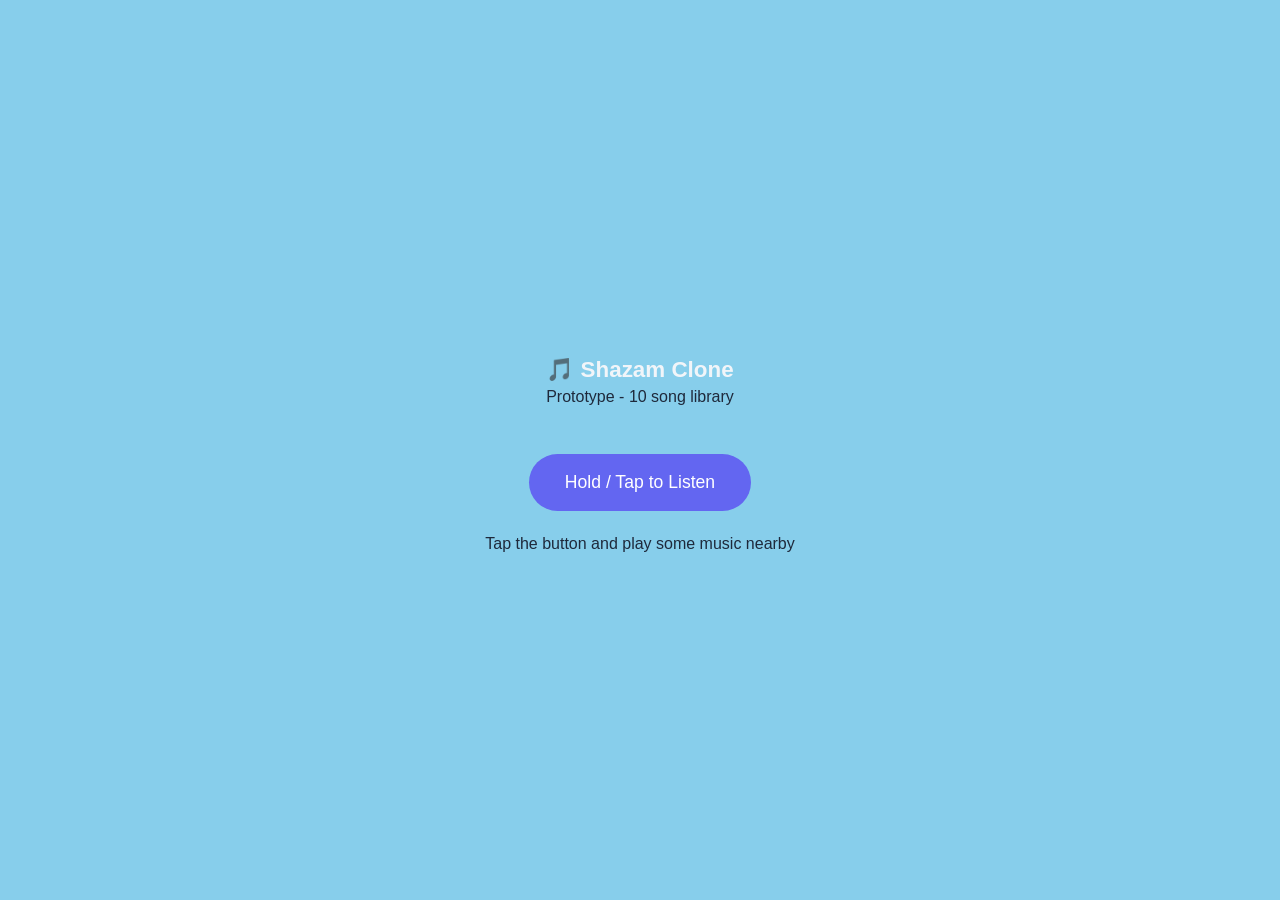
==== static/index.html @ 451c4055 "Removed Unable to Contact to Server Bug" ====
<!DOCTYPE html>
<html lang="en">
<head>
<meta charset="UTF-8" />
<meta name="viewport" content="width=device-width, initial-scale=1.0" />
<title>Shazam Clone</title>
<style>
  body {
    font-family: -apple-system, Segoe UI, Roboto, sans-serif;
    background: skyblue;
    color: #f1f5f9;
    display: flex;
    flex-direction: column;
    align-items: center;
    justify-content: center;
    height: 100vh;
    margin: 0;
  }
  h1 { font-size: 1.4rem; margin-bottom: 0.3rem; }
  p.sub { color: #94a3b8; margin-top: 0; }
  button {
    background: #6366f1;
    color: white;
    border: none;
    padding: 18px 36px;
    font-size: 1.1rem;
    border-radius: 50px;
    cursor: pointer;
    margin-top: 2rem;
  }
  button:disabled { background: #475569; cursor: not-allowed; }
  #status { margin-top: 1.5rem; font-size: 1rem; color: #cbd5e1; min-height: 1.5rem; }
  #result {
    margin-top: 1rem;
    padding: 1rem 1.5rem;
    background: #1e293b;
    border-radius: 12px;
    display: none;
    text-align: center;
  }
  #result h2 { margin: 0 0 4px 0; color: #a5b4fc; }
</style>
</head>
<body>
  <h1>🎵 Shazam Clone</h1>
  <p class="sub" style="color:#1e293b">Prototype - 10 song library</p>

  <button id="recordBtn">Hold / Tap to Listen</button>
  <div id="status" style="color:#1e293b">Tap the button and play some music nearby</div>

  <div id="result">
    <h2 id="songName"></h2>
    <div id="confidence"></div>
  </div>

<script>
const recordBtn = document.getElementById("recordBtn");
const statusEl = document.getElementById("status");
const resultEl = document.getElementById("result");
const songNameEl = document.getElementById("songName");
const confidenceEl = document.getElementById("confidence");

const RECORD_SECONDS = 6;

recordBtn.addEventListener("click", startListening);

async function startListening() {
  resultEl.style.display = "none";
  recordBtn.disabled = true;
  statusEl.textContent = "Requesting microphone access...";

  try {
    const stream = await navigator.mediaDevices.getUserMedia({ audio: true });
    const mediaRecorder = new MediaRecorder(stream);
    const chunks = [];

    mediaRecorder.ondataavailable = (e) => chunks.push(e.data);

    mediaRecorder.onstop = async () => {
      stream.getTracks().forEach((track) => track.stop());
      statusEl.textContent = "Analyzing audio...";

      const audioBlob = new Blob(chunks, { type: "audio/webm" });
      await sendToServer(audioBlob);
    };

    mediaRecorder.start();
    statusEl.textContent = `Listening... (${RECORD_SECONDS}s)`;

    setTimeout(() => mediaRecorder.stop(), RECORD_SECONDS * 1000);
  } catch (err) {
    statusEl.textContent = "Microphone access denied or unavailable.";
    recordBtn.disabled = false;
  }
}

async function sendToServer(audioBlob) {
  const formData = new FormData();
  formData.append("audio", audioBlob, "clip.webm");

  try {
    const response = await fetch("/identify", {
      method: "POST",
      body: formData,
    });
    const data = await response.json();

    if (data.match) {
      songNameEl.textContent = data.song;
      confidenceEl.textContent = `Confidence score: ${data.confidence_score}`;
      resultEl.style.display = "block";
      statusEl.textContent = "Match found!";
    } else {
      statusEl.textContent = "No match found. Try again closer to the speaker.";
    }
  } catch (err) {
    statusEl.textContent = "Error contacting server.";
  } finally {
    recordBtn.disabled = false;
  }
}
</script>
</body>
</html>
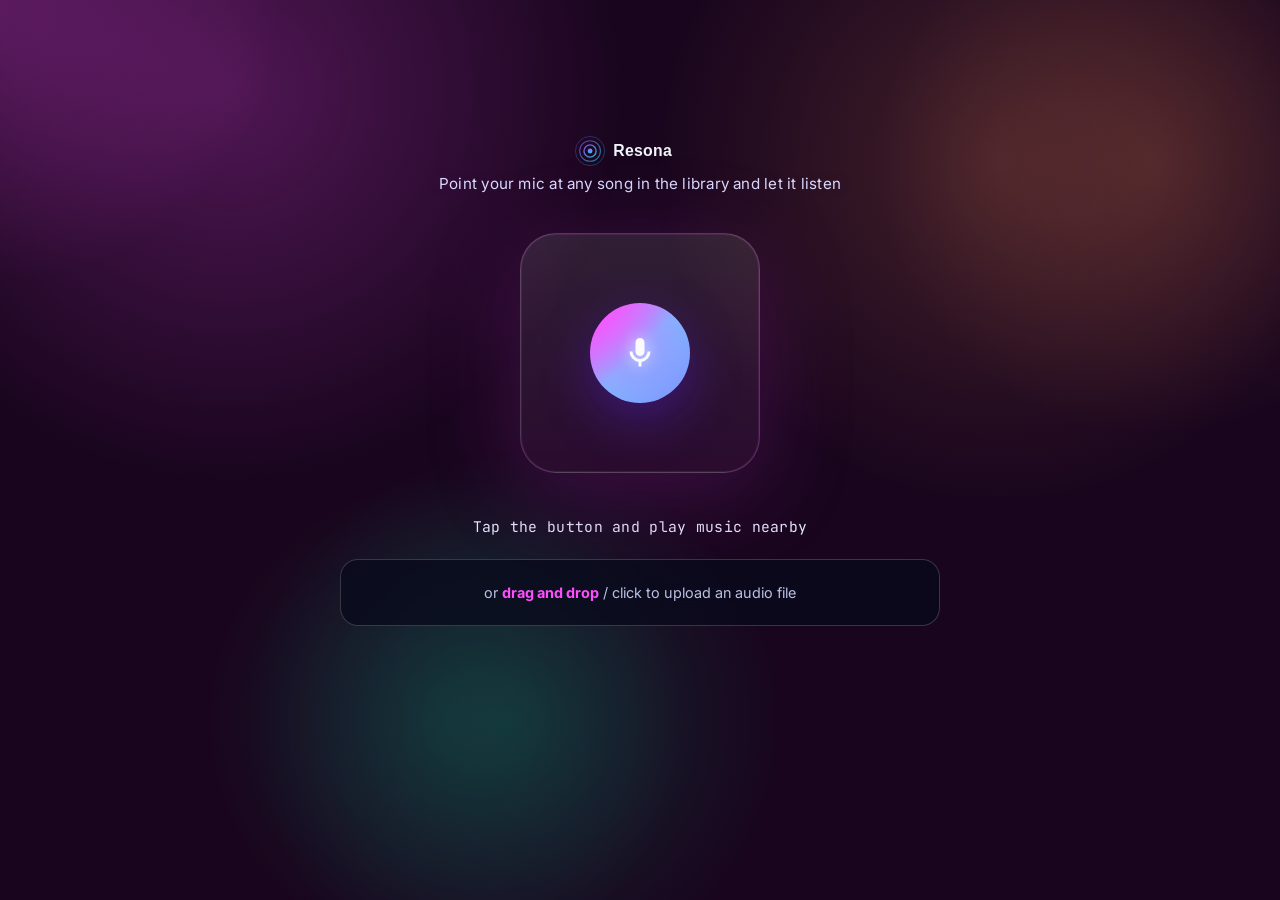
==== commit 72bc84e0: "Upgraded the app frontend and removed some small bugs. Added a new logo and favicon. Updated the req" ====
--- a/static/index.html
+++ b/static/index.html
@@ -3,122 +3,51 @@
 <head>
 <meta charset="UTF-8" />
 <meta name="viewport" content="width=device-width, initial-scale=1.0" />
-<title>Shazam Clone</title>
-<style>
-  body {
-    font-family: -apple-system, Segoe UI, Roboto, sans-serif;
-    background: skyblue;
-    color: #f1f5f9;
-    display: flex;
-    flex-direction: column;
-    align-items: center;
-    justify-content: center;
-    height: 100vh;
-    margin: 0;
-  }
-  h1 { font-size: 1.4rem; margin-bottom: 0.3rem; }
-  p.sub { color: #94a3b8; margin-top: 0; }
-  button {
-    background: #6366f1;
-    color: white;
-    border: none;
-    padding: 18px 36px;
-    font-size: 1.1rem;
-    border-radius: 50px;
-    cursor: pointer;
-    margin-top: 2rem;
-  }
-  button:disabled { background: #475569; cursor: not-allowed; }
-  #status { margin-top: 1.5rem; font-size: 1rem; color: #cbd5e1; min-height: 1.5rem; }
-  #result {
-    margin-top: 1rem;
-    padding: 1rem 1.5rem;
-    background: #1e293b;
-    border-radius: 12px;
-    display: none;
-    text-align: center;
-  }
-  #result h2 { margin: 0 0 4px 0; color: #a5b4fc; }
-</style>
+<title>Resona</title>
+<link rel="icon" type="image/svg+xml" href="/static/favicon.svg" />
+<link rel="stylesheet" href="/static/css/style.css" />
 </head>
 <body>
-  <h1>🎵 Shazam Clone</h1>
-  <p class="sub" style="color:#1e293b">Prototype - 10 song library</p>
+  <div class="app-shell">
+    <div class="brand">
+      <img src="/static/logo.svg" alt="Resona" />
+    </div>
+    <p class="tagline">Point your mic at any song in the library and let it listen</p>
 
-  <button id="recordBtn">Hold / Tap to Listen</button>
-  <div id="status" style="color:#1e293b">Tap the button and play some music nearby</div>
+    <div class="stage" id="stage">
+      <canvas id="waveformCanvas"></canvas>
+      <div class="sonar-ring"></div>
+      <div class="sonar-ring"></div>
+      <div class="sonar-ring"></div>
+      <button class="mic-button" id="micButton" aria-label="Start listening">
+        <svg viewBox="0 0 24 24"><path d="M12 14a3 3 0 0 0 3-3V5a3 3 0 0 0-6 0v6a3 3 0 0 0 3 3zm5-3a5 5 0 0 1-10 0H5a7 7 0 0 0 6 6.92V21h2v-3.08A7 7 0 0 0 19 11h-2z"/></svg>
+      </button>
+    </div>
 
-  <div id="result">
-    <h2 id="songName"></h2>
-    <div id="confidence"></div>
+    <p class="status-text" id="statusText">Tap the button and play music nearby</p>
+
+    <div class="progress-track" id="progressTrack">
+      <div class="progress-fill"></div>
+    </div>
+
+    <div class="dropzone" id="dropzone">
+      or <span class="dz-highlight">drag and drop</span> / click to upload an audio file
+      <input type="file" id="fileInput" accept="audio/*" />
+    </div>
+
+    <div class="file-preview" id="filePreview">
+      <span class="file-name" id="filePreviewName"></span>
+      <audio id="filePreviewAudio" controls></audio>
+      <button class="mic-button" id="analyzeUploadBtn" style="width:44px;height:44px;">
+        <svg viewBox="0 0 24 24" style="width:18px;height:18px;"><path d="M8 5v14l11-7z"/></svg>
+      </button>
+    </div>
+
+    <div class="result-card" id="resultCard"></div>
   </div>
 
-<script>
-const recordBtn = document.getElementById("recordBtn");
-const statusEl = document.getElementById("status");
-const resultEl = document.getElementById("result");
-const songNameEl = document.getElementById("songName");
-const confidenceEl = document.getElementById("confidence");
+  <div class="toast" id="toast"></div>
 
-const RECORD_SECONDS = 6;
-
-recordBtn.addEventListener("click", startListening);
-
-async function startListening() {
-  resultEl.style.display = "none";
-  recordBtn.disabled = true;
-  statusEl.textContent = "Requesting microphone access...";
-
-  try {
-    const stream = await navigator.mediaDevices.getUserMedia({ audio: true });
-    const mediaRecorder = new MediaRecorder(stream);
-    const chunks = [];
-
-    mediaRecorder.ondataavailable = (e) => chunks.push(e.data);
-
-    mediaRecorder.onstop = async () => {
-      stream.getTracks().forEach((track) => track.stop());
-      statusEl.textContent = "Analyzing audio...";
-
-      const audioBlob = new Blob(chunks, { type: "audio/webm" });
-      await sendToServer(audioBlob);
-    };
-
-    mediaRecorder.start();
-    statusEl.textContent = `Listening... (${RECORD_SECONDS}s)`;
-
-    setTimeout(() => mediaRecorder.stop(), RECORD_SECONDS * 1000);
-  } catch (err) {
-    statusEl.textContent = "Microphone access denied or unavailable.";
-    recordBtn.disabled = false;
-  }
-}
-
-async function sendToServer(audioBlob) {
-  const formData = new FormData();
-  formData.append("audio", audioBlob, "clip.webm");
-
-  try {
-    const response = await fetch("/identify", {
-      method: "POST",
-      body: formData,
-    });
-    const data = await response.json();
-
-    if (data.match) {
-      songNameEl.textContent = data.song;
-      confidenceEl.textContent = `Confidence score: ${data.confidence_score}`;
-      resultEl.style.display = "block";
-      statusEl.textContent = "Match found!";
-    } else {
-      statusEl.textContent = "No match found. Try again closer to the speaker.";
-    }
-  } catch (err) {
-    statusEl.textContent = "Error contacting server.";
-  } finally {
-    recordBtn.disabled = false;
-  }
-}
-</script>
+  <script src="/static/js/app.js"></script>
 </body>
 </html>
--- a/static/css/style.css
+++ b/static/css/style.css
@@ -0,0 +1,399 @@
+/* ==========================================================================
+   Resona - Design Tokens
+   Palette: deep space navy background, glass panels, violet->cyan gradient
+   accent (the "sonar pulse"). Display face: Space Grotesk. Body: Inter.
+   Data/mono face: JetBrains Mono, used for confidence %, timers, technical
+   readouts so numbers feel precise rather than decorative.
+   ========================================================================== */
+
+@import url('https://fonts.googleapis.com/css2?family=Space+Grotesk:wght@500;700&family=Inter:wght@400;500;600&family=JetBrains+Mono:wght@500;600&display=swap');
+
+:root {
+  --bg: #19061E;
+  --bg-elevated: rgba(29, 8, 54, 0.88);
+  --glass-fill: rgba(255, 255, 255, 0.12);
+  --glass-border: rgba(255, 255, 255, 0.20);
+  --glass-border-strong: rgba(255, 255, 255, 0.28);
+
+  --text-primary: #F7F6FF;
+  --text-muted: #B8C1E1;
+  --text-faint: #8E98B8;
+
+  --accent-pink: #FF4DFF;
+  --accent-cyan: #2BE5FF;
+  --accent-magenta: #FF8B6A;
+  --accent-gradient: linear-gradient(135deg, #FF4DFF 0%, #2BE5FF 48%, #6B7FFE 100%);
+
+  --success: #5EEAD4;
+  --error: #FF7A7D;
+
+  --font-display: 'Space Grotesk', sans-serif;
+  --font-body: 'Inter', sans-serif;
+  --font-mono: 'JetBrains Mono', monospace;
+
+  --radius-lg: 28px;
+  --radius-md: 18px;
+  --radius-sm: 12px;
+
+  --shadow-glow: 0 0 80px rgba(95, 57, 255, 0.24);
+}
+
+* { box-sizing: border-box; }
+
+html, body {
+  margin: 0;
+  padding: 0;
+  background: radial-gradient(circle at top left, rgba(255, 77, 255, 0.22), transparent 18%),
+              radial-gradient(circle at 90% 18%, rgba(255, 138, 82, 0.18), transparent 20%),
+              radial-gradient(circle at 35% 80%, rgba(0, 255, 182, 0.10), transparent 22%),
+              var(--bg);
+  color: var(--text-primary);
+  font-family: var(--font-body);
+  min-height: 100vh;
+  overflow-x: hidden;
+}
+
+/* Ambient background: soft neon glow and layered haze */
+body::before {
+  content: "";
+  position: fixed;
+  inset: 0;
+  background:
+    radial-gradient(circle at 18% 10%, rgba(255, 77, 255, 0.24), transparent 30%),
+    radial-gradient(circle at 78% 18%, rgba(255, 150, 90, 0.18), transparent 28%),
+    radial-gradient(circle at 40% 80%, rgba(0, 255, 182, 0.14), transparent 26%);
+  pointer-events: none;
+  z-index: 0;
+}
+
+.app-shell {
+  position: relative;
+  z-index: 1;
+  max-width: 640px;
+  margin: 0 auto;
+  padding: 32px 20px 80px;
+  display: flex;
+  flex-direction: column;
+  align-items: center;
+  min-height: 100vh;
+  justify-content: center;
+}
+
+/* ---------- Header / branding ---------- */
+.brand {
+  display: flex;
+  align-items: center;
+  gap: 10px;
+  margin-bottom: 6px;
+}
+.brand img { height: 34px; width: auto; }
+.tagline {
+  color: #DAD9FF;
+  font-size: 0.95rem;
+  margin: 0 0 40px;
+  text-align: center;
+  letter-spacing: 0.22px;
+  text-shadow: 0 0 20px rgba(255, 77, 255, 0.18);
+}
+
+/* ---------- Listening stage ---------- */
+.stage {
+  position: relative;
+  width: 240px;
+  height: 240px;
+  display: flex;
+  align-items: center;
+  justify-content: center;
+  margin-bottom: 30px;
+  border-radius: 36px;
+  background: linear-gradient(180deg, rgba(255, 255, 255, 0.10), rgba(255, 77, 255, 0.08));
+  border: 1px solid rgba(255, 255, 255, 0.18);
+  box-shadow: inset 0 0 0 1px rgba(255, 77, 255, 0.12), 0 18px 90px rgba(148, 38, 155, 0.32);
+  overflow: hidden;
+}
+
+.sonar-ring {
+  position: absolute;
+  border-radius: 50%;
+  border: 1.4px solid rgba(255, 77, 255, 0.9);
+  opacity: 0;
+  filter: drop-shadow(0 0 14px rgba(255, 77, 255, 0.28));
+}
+.stage.listening .sonar-ring {
+  animation: sonar-pulse 2.2s ease-out infinite;
+}
+.stage.listening .sonar-ring:nth-child(2) { animation-delay: 0.5s; }
+.stage.listening .sonar-ring:nth-child(3) { animation-delay: 1.0s; }
+
+@keyframes sonar-pulse {
+  0%   { width: 90px;  height: 90px;  opacity: 0.55; }
+  100% { width: 220px; height: 220px; opacity: 0; }
+}
+
+.mic-button {
+  position: relative;
+  z-index: 2;
+  width: 100px;
+  height: 100px;
+  border-radius: 50%;
+  border: none;
+  cursor: pointer;
+  background: radial-gradient(circle at top left, rgba(255, 77, 255, 0.92), rgba(255, 255, 255, 0.12)),
+              var(--accent-gradient);
+  display: flex;
+  align-items: center;
+  justify-content: center;
+  box-shadow: 0 16px 50px rgba(91, 38, 255, 0.35);
+  transition: transform 0.18s ease, box-shadow 0.2s ease, filter 0.2s ease;
+}
+.mic-button:hover { transform: scale(1.05); box-shadow: 0 18px 56px rgba(91, 38, 255, 0.45); filter: saturate(1.05); }
+.mic-button:active { transform: scale(0.96); }
+.mic-button:disabled { opacity: 0.65; cursor: not-allowed; transform: none; }
+.mic-button svg { width: 36px; height: 36px; fill: #FBFBFF; filter: drop-shadow(0 0 8px rgba(255,255,255,0.75)); }
+
+.stage.listening .mic-button {
+  animation: mic-breathe 1.4s ease-in-out infinite;
+}
+@keyframes mic-breathe {
+  0%, 100% { box-shadow: 0 16px 50px rgba(91, 38, 255, 0.35); }
+  50% { box-shadow: 0 18px 60px rgba(255, 77, 255, 0.5); }
+}
+
+/* Waveform canvas overlays the stage while listening */
+#waveformCanvas {
+  position: absolute;
+  inset: 0;
+  width: 100%;
+  height: 100%;
+  z-index: 1;
+  opacity: 0;
+  transition: opacity 0.3s ease;
+}
+.stage.listening #waveformCanvas { opacity: 1; }
+
+.status-text {
+  font-family: var(--font-mono);
+  font-size: 0.92rem;
+  color: #E5E4FF;
+  min-height: 22px;
+  margin-bottom: 10px;
+  text-align: center;
+  letter-spacing: 0.02em;
+}
+
+/* ---------- Drag & drop / upload zone ---------- */
+.dropzone {
+  width: 100%;
+  border: 1.5px solid rgba(255, 255, 255, 0.18);
+  border-radius: var(--radius-md);
+  padding: 24px;
+  text-align: center;
+  color: var(--text-muted);
+  font-size: 0.9rem;
+  background: rgba(8, 10, 27, 0.75);
+  backdrop-filter: blur(18px);
+  cursor: pointer;
+  transition: border-color 0.2s ease, background 0.2s ease, transform 0.18s ease;
+  margin-top: 10px;
+}
+.dropzone:hover { transform: translateY(-1px); border-color: rgba(255, 77, 255, 0.65); }
+.dropzone.drag-over {
+  border-color: #FF4DFF;
+  background: rgba(255, 77, 255, 0.12);
+}
+.dropzone input { display: none; }
+.dropzone .dz-highlight { color: #FF4DFF; font-weight: 700; }
+
+/* ---------- Uploaded file preview / player ---------- */
+.file-preview {
+  width: 100%;
+  display: none;
+  align-items: center;
+  gap: 14px;
+  margin-top: 14px;
+  padding: 16px 18px;
+  background: rgba(15, 18, 44, 0.80);
+  border: 1px solid rgba(255,255,255,0.14);
+  border-radius: var(--radius-sm);
+  box-shadow: 0 18px 45px rgba(4, 8, 32, 0.25);
+}
+.file-preview.visible { display: flex; }
+.file-preview audio { flex: 1; height: 36px; }
+.file-preview .file-name {
+  font-size: 0.86rem;
+  color: #D8D4FF;
+  max-width: 140px;
+  overflow: hidden;
+  text-overflow: ellipsis;
+  white-space: nowrap;
+}
+
+/* ---------- Progress bar ---------- */
+.progress-track {
+  width: 100%;
+  height: 6px;
+  border-radius: 999px;
+  background: rgba(255,255,255,0.12);
+  box-shadow: inset 0 0 16px rgba(255, 255, 255, 0.08);
+  overflow: hidden;
+  margin-top: 18px;
+  display: none;
+}
+.progress-track.visible { display: block; }
+.progress-fill {
+  height: 100%;
+  width: 30%;
+  background: linear-gradient(90deg, #FF4DFF, #2BE5FF, #6B7FFE);
+  border-radius: 999px;
+  animation: progress-slide 1.1s ease-in-out infinite;
+  box-shadow: 0 0 20px rgba(255, 77, 255, 0.22);
+}
+@keyframes progress-slide {
+  0%   { transform: translateX(-100%); }
+  100% { transform: translateX(330%); }
+}
+
+/* ---------- Toast messages ---------- */
+.toast {
+  position: fixed;
+  bottom: 28px;
+  left: 50%;
+  transform: translateX(-50%) translateY(20px);
+  padding: 14px 24px;
+  border-radius: 999px;
+  font-size: 0.88rem;
+  font-weight: 500;
+  backdrop-filter: blur(22px);
+  border: 1px solid rgba(255,255,255,0.14);
+  background: rgba(7, 9, 28, 0.88);
+  color: #F4F2FF;
+  box-shadow: 0 20px 60px rgba(22, 12, 72, 0.35);
+  opacity: 0;
+  pointer-events: none;
+  transition: opacity 0.25s ease, transform 0.25s ease;
+  z-index: 50;
+}
+.toast.visible { opacity: 1; transform: translateX(-50%) translateY(0); pointer-events: auto; }
+.toast.error { border-color: rgba(255, 122, 122, 0.45); color: #FFB3B3; }
+.toast.success { border-color: rgba(94, 234, 212, 0.45); color: #D2FFF4; }
+
+/* ---------- Result card ---------- */
+.result-card {
+  position: relative;
+  overflow: hidden;
+  width: 100%;
+  margin-top: 34px;
+  padding: 28px;
+  border-radius: calc(var(--radius-lg) + 6px);
+  background: rgba(11, 14, 32, 0.82);
+  border: 1px solid rgba(255, 255, 255, 0.16);
+  backdrop-filter: blur(24px);
+  box-shadow: 0 28px 90px rgba(18, 15, 61, 0.38);
+  opacity: 0;
+  transform: translateY(22px);
+  transition: opacity 0.4s ease, transform 0.4s ease;
+}
+.result-card.visible { opacity: 1; transform: translateY(0); }
+.result-card::before {
+  content: "";
+  position: absolute;
+  inset: 0;
+  z-index: -1;
+  border-radius: inherit;
+  background: linear-gradient(120deg, rgba(255, 77, 255, 0.12), rgba(43, 229, 255, 0.08));
+  pointer-events: none;
+}
+
+.result-header {
+  display: flex;
+  align-items: center;
+  gap: 18px;
+  margin-bottom: 22px;
+}
+.cover-art {
+  width: 84px;
+  height: 84px;
+  border-radius: var(--radius-sm);
+  object-fit: cover;
+  background: linear-gradient(135deg, #1e1b3a, #10202b);
+  border: 1px solid var(--glass-border);
+  flex-shrink: 0;
+}
+.result-title-block { min-width: 0; }
+.result-title {
+  font-family: var(--font-display);
+  font-size: 1.3rem;
+  font-weight: 700;
+  margin: 0 0 4px;
+  overflow: hidden;
+  text-overflow: ellipsis;
+  white-space: nowrap;
+}
+.result-artist { color: var(--text-muted); font-size: 0.92rem; margin: 0; }
+
+.match-badge {
+  display: inline-flex;
+  align-items: center;
+  gap: 6px;
+  font-size: 0.72rem;
+  font-weight: 600;
+  padding: 4px 10px;
+  border-radius: 50px;
+  margin-top: 8px;
+}
+.match-badge.found { background: rgba(52, 211, 153, 0.14); color: var(--success); }
+.match-badge.not-found { background: rgba(248, 113, 113, 0.14); color: var(--error); }
+.match-badge .dot { width: 6px; height: 6px; border-radius: 50%; background: currentColor; }
+
+/* Confidence meter */
+.confidence-block { margin-bottom: 20px; }
+.confidence-label {
+  display: flex;
+  justify-content: space-between;
+  font-size: 0.78rem;
+  color: var(--text-muted);
+  margin-bottom: 6px;
+}
+.confidence-value { font-family: var(--font-mono); color: var(--text-primary); font-weight: 600; }
+.confidence-track {
+  width: 100%;
+  height: 8px;
+  border-radius: 4px;
+  background: rgba(255,255,255,0.08);
+  overflow: hidden;
+}
+.confidence-fill {
+  height: 100%;
+  border-radius: 4px;
+  background: var(--accent-gradient);
+  width: 0%;
+  transition: width 0.8s cubic-bezier(0.22, 1, 0.36, 1);
+}
+
+/* Metadata grid */
+.meta-grid {
+  display: grid;
+  grid-template-columns: 1fr 1fr;
+  gap: 14px 18px;
+}
+.meta-item { min-width: 0; }
+.meta-label {
+  font-size: 0.7rem;
+  text-transform: uppercase;
+  letter-spacing: 0.06em;
+  color: var(--text-faint);
+  margin-bottom: 3px;
+}
+.meta-value {
+  font-size: 0.92rem;
+  color: var(--text-primary);
+  overflow: hidden;
+  text-overflow: ellipsis;
+  white-space: nowrap;
+}
+.meta-value.mono { font-family: var(--font-mono); font-size: 0.88rem; }
+
+@media (max-width: 420px) {
+  .stage { width: 180px; height: 180px; }
+  .meta-grid { grid-template-columns: 1fr 1fr; gap: 12px 14px; }
+}
